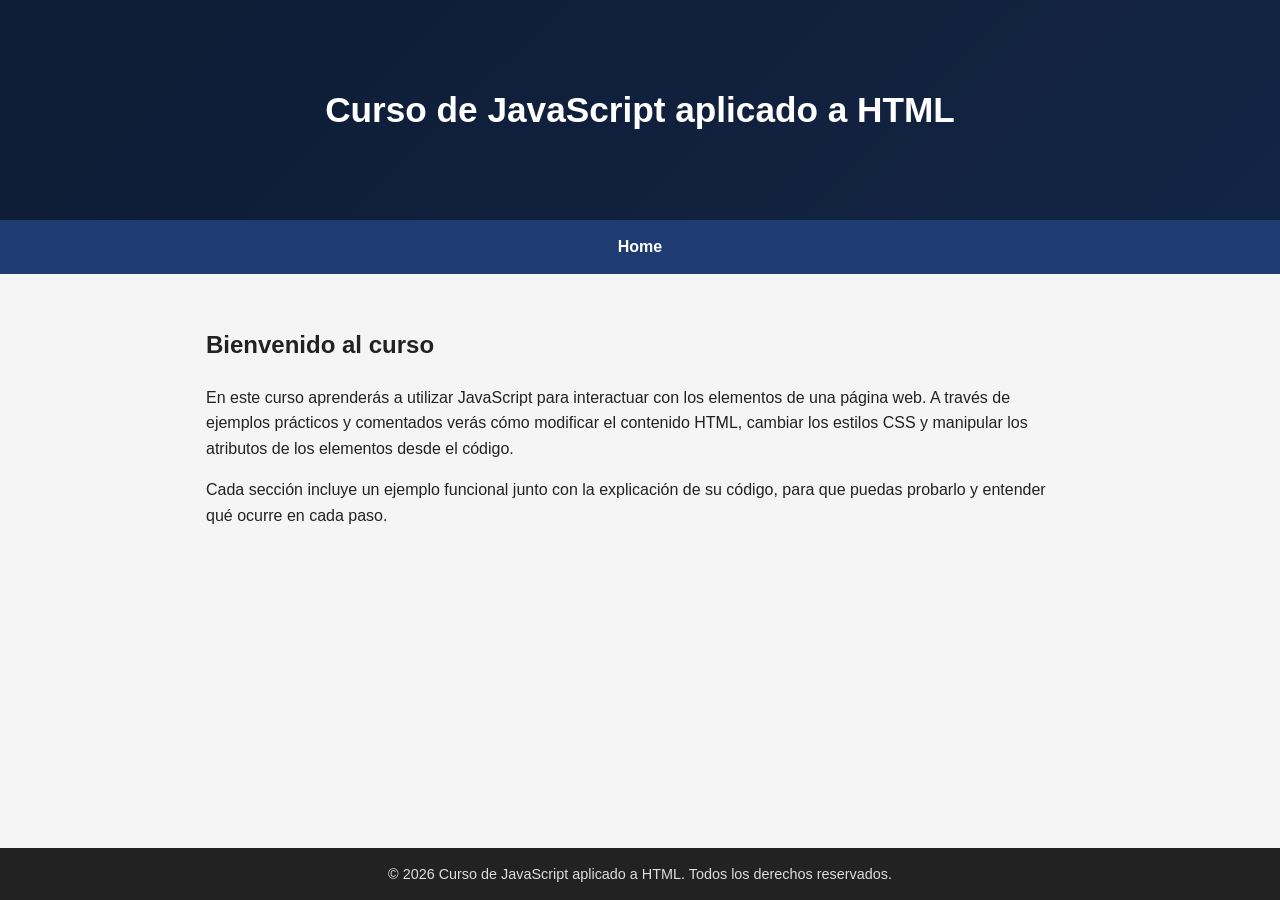
==== index.html @ 818fd53d "Estructura inicial con cabecera, nav y footer [Usuario1]" ====
<!doctype html>
<html lang="es">

<head>
  <meta charset="utf-8">
  <meta name="viewport" content="width=device-width, initial-scale=1">
  <title>Curso de JavaScript aplicado a HTML</title>
  <link rel="stylesheet" href="css/style.css">
  <link rel="stylesheet" href="css/curso.css">
  <meta name="description" content="Curso de JavaScript aplicado a la interacción con elementos HTML">

  <meta property="og:title" content="Curso de JavaScript aplicado a HTML">
  <meta property="og:type" content="website">
  <meta property="og:url" content="">
  <meta property="og:image" content="">
  <meta property="og:image:alt" content="">

  <link rel="icon" href="favicon.ico" sizes="any">
  <link rel="icon" href="icon.svg" type="image/svg+xml">
  <link rel="apple-touch-icon" href="icon.png">

  <link rel="manifest" href="site.webmanifest">
  <meta name="theme-color" content="#fafafa">
</head>

<body>

  <header class="cabecera">
    <h1>Curso de JavaScript aplicado a HTML</h1>
  </header>

  <nav class="menu">
    <ul>
      <li><a href="index.html">Home</a></li>
    </ul>
  </nav>

  <main class="contenido">
    <h2>Bienvenido al curso</h2>
    <p>
      En este curso aprenderás a utilizar JavaScript para interactuar con los
      elementos de una página web. A través de ejemplos prácticos y comentados
      verás cómo modificar el contenido HTML, cambiar los estilos CSS y
      manipular los atributos de los elementos desde el código.
    </p>
    <p>
      Cada sección incluye un ejemplo funcional junto con la explicación de su
      código, para que puedas probarlo y entender qué ocurre en cada paso.
    </p>
  </main>

  <footer class="pie">
    <p>&copy; 2026 Curso de JavaScript aplicado a HTML. Todos los derechos reservados.</p>
  </footer>

  <script src="js/app.js"></script>

</body>

</html>
---- css/style.css ----
/*! HTML5 Boilerplate v9.0.1 | MIT License | https://html5boilerplate.com/ */

/* main.css 3.0.0 | MIT License | https://github.com/h5bp/main.css#readme */
/*
 * What follows is the result of much research on cross-browser styling.
 * Credit left inline and big thanks to Nicolas Gallagher, Jonathan Neal,
 * Kroc Camen, and the H5BP dev community and team.
 */

/* ==========================================================================
   Base styles: opinionated defaults
   ========================================================================== */

html {
  color: #222;
  font-size: 1em;
  line-height: 1.4;
}

/*
 * Remove text-shadow in selection highlight:
 * https://twitter.com/miketaylr/status/12228805301
 *
 * Customize the background color to match your design.
 */

::-moz-selection {
  background: #b3d4fc;
  text-shadow: none;
}

::selection {
  background: #b3d4fc;
  text-shadow: none;
}

/*
 * A better looking default horizontal rule
 */

hr {
  display: block;
  height: 1px;
  border: 0;
  border-top: 1px solid #ccc;
  margin: 1em 0;
  padding: 0;
}

/*
 * Remove the gap between audio, canvas, iframes,
 * images, videos and the bottom of their containers:
 * https://github.com/h5bp/html5-boilerplate/issues/440
 */

audio,
canvas,
iframe,
img,
svg,
video {
  vertical-align: middle;
}

/*
 * Remove default fieldset styles.
 */

fieldset {
  border: 0;
  margin: 0;
  padding: 0;
}

/*
 * Allow only vertical resizing of textareas.
 */

textarea {
  resize: vertical;
}

/* ==========================================================================
   Author's custom styles
   ========================================================================== */

/* ==========================================================================
   Helper classes
   ========================================================================== */

/*
 * Hide visually and from screen readers
 */

.hidden,
[hidden] {
  display: none !important;
}

/*
 * Hide only visually, but have it available for screen readers:
 * https://snook.ca/archives/html_and_css/hiding-content-for-accessibility
 *
 * 1. For long content, line feeds are not interpreted as spaces and small width
 *    causes content to wrap 1 word per line:
 *    https://medium.com/@jessebeach/beware-smushed-off-screen-accessible-text-5952a4c2cbfe
 */

.visually-hidden {
  border: 0;
  clip: rect(0, 0, 0, 0);
  height: 1px;
  margin: -1px;
  overflow: hidden;
  padding: 0;
  position: absolute;
  white-space: nowrap;
  width: 1px;
  /* 1 */
}

/*
 * Extends the .visually-hidden class to allow the element
 * to be focusable when navigated to via the keyboard:
 * https://www.drupal.org/node/897638
 */

.visually-hidden.focusable:active,
.visually-hidden.focusable:focus {
  clip: auto;
  height: auto;
  margin: 0;
  overflow: visible;
  position: static;
  white-space: inherit;
  width: auto;
}

/*
 * Hide visually and from screen readers, but maintain layout
 */

.invisible {
  visibility: hidden;
}

/*
 * Clearfix: contain floats
 *
 * The use of `table` rather than `block` is only necessary if using
 * `::before` to contain the top-margins of child elements.
 */

.clearfix::before,
.clearfix::after {
  content: "";
  display: table;
}

.clearfix::after {
  clear: both;
}

/* ==========================================================================
   EXAMPLE Media Queries for Responsive Design.
   These examples override the primary ('mobile first') styles.
   Modify as content requires.
   ========================================================================== */

@media only screen and (min-width: 35em) {
  /* Style adjustments for viewports that meet the condition */
}

@media print,
  (min-resolution: 1.25dppx),
  (min-resolution: 120dpi) {
  /* Style adjustments for high resolution devices */
}

/* ==========================================================================
   Print styles.
   Inlined to avoid the additional HTTP request:
   https://www.phpied.com/delay-loading-your-print-css/
   ========================================================================== */

@media print {
  *,
  *::before,
  *::after {
    background: #fff !important;
    color: #000 !important;
    /* Black prints faster */
    box-shadow: none !important;
    text-shadow: none !important;
  }

  a,
  a:visited {
    text-decoration: underline;
  }

  a[href]::after {
    content: " (" attr(href) ")";
  }

  abbr[title]::after {
    content: " (" attr(title) ")";
  }

  /*
   * Don't show links that are fragment identifiers,
   * or use the `javascript:` pseudo protocol
   */
  a[href^="#"]::after,
  a[href^="javascript:"]::after {
    content: "";
  }

  pre {
    white-space: pre-wrap !important;
  }

  pre,
  blockquote {
    border: 1px solid #999;
    page-break-inside: avoid;
  }

  tr,
  img {
    page-break-inside: avoid;
  }

  p,
  h2,
  h3 {
    orphans: 3;
    widows: 3;
  }

  h2,
  h3 {
    page-break-after: avoid;
  }
}
---- css/curso.css ----
* {
  box-sizing: border-box;
}

body {
  margin: 0;
  font-family: Arial, Helvetica, sans-serif;
  color: #222;
  background-color: #f5f5f5;
  display: flex;
  flex-direction: column;
  min-height: 100vh;
}

.cabecera {
  height: 220px;
  display: flex;
  align-items: center;
  justify-content: center;
  text-align: center;
  color: #fff;
  background:
    linear-gradient(rgba(0, 0, 0, 0.55), rgba(0, 0, 0, 0.55)),
    url("https://images.unsplash.com/photo-1461749280684-dccba630e2f6?auto=format&fit=crop&w=1400&q=60")
      center / cover no-repeat,
    linear-gradient(135deg, #1e3c72, #2a5298);
}

.cabecera h1 {
  margin: 0;
  padding: 0 1rem;
  font-size: 2.2rem;
}

.menu {
  background-color: #1e3c72;
}

.menu ul {
  list-style: none;
  margin: 0;
  padding: 0;
  display: flex;
  flex-wrap: wrap;
}

.menu li {
  flex: 1 1 0;
  text-align: center;
}

.menu a {
  display: block;
  padding: 1rem;
  color: #fff;
  text-decoration: none;
  font-weight: bold;
}

.menu a:hover {
  background-color: #2a5298;
}

.contenido {
  flex: 1;
  width: 100%;
  max-width: 900px;
  margin: 0 auto;
  padding: 2rem 1rem;
  line-height: 1.6;
}

.pie {
  background-color: #222;
  color: #ddd;
  text-align: center;
  padding: 1rem;
}

.pie p {
  margin: 0;
  font-size: 0.9rem;
}
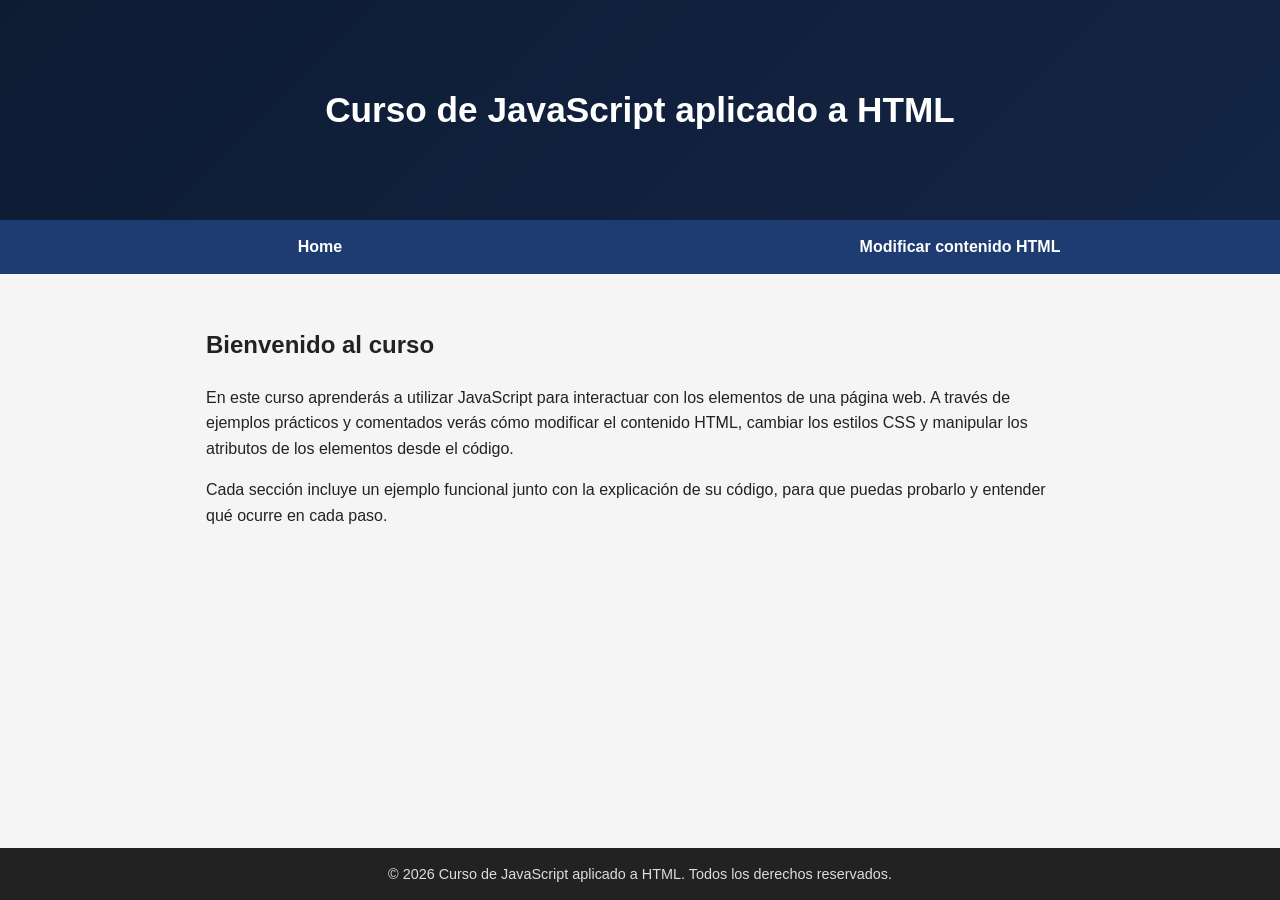
==== commit c14609fb: "Añadida sección Modificar contenido HTML [Usuario2]" ====
--- a/index.html
+++ b/index.html
@@ -32,6 +32,7 @@
   <nav class="menu">
     <ul>
       <li><a href="index.html">Home</a></li>
+      <li><a href="contenido-html.html">Modificar contenido HTML</a></li>
     </ul>
   </nav>
 
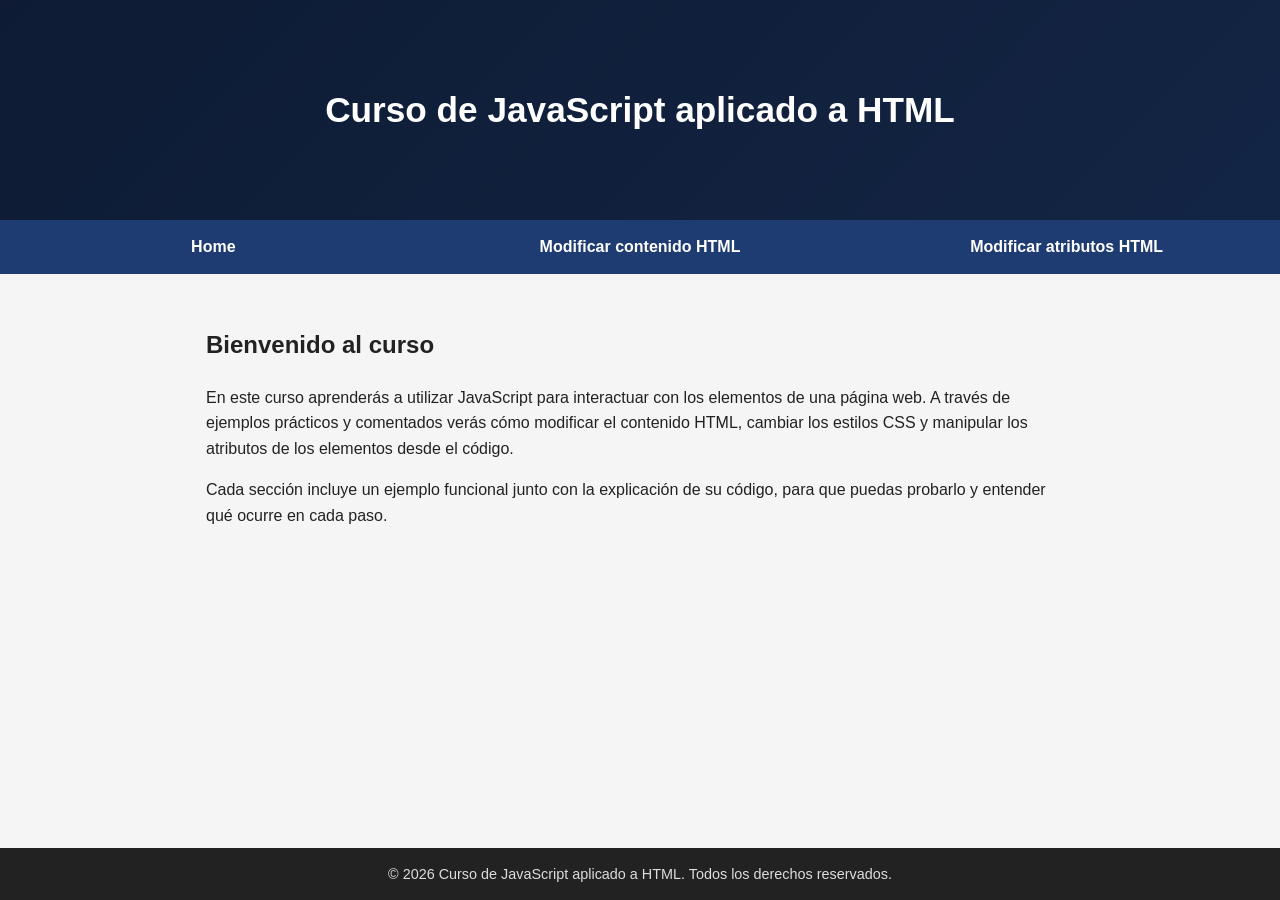
==== commit 946dae9b: "Añadida sección Modificar atributos HTML [Usuario2]" ====
--- a/index.html
+++ b/index.html
@@ -33,6 +33,7 @@
     <ul>
       <li><a href="index.html">Home</a></li>
       <li><a href="contenido-html.html">Modificar contenido HTML</a></li>
+      <li><a href="atributos-html.html">Modificar atributos HTML</a></li>
     </ul>
   </nav>
 
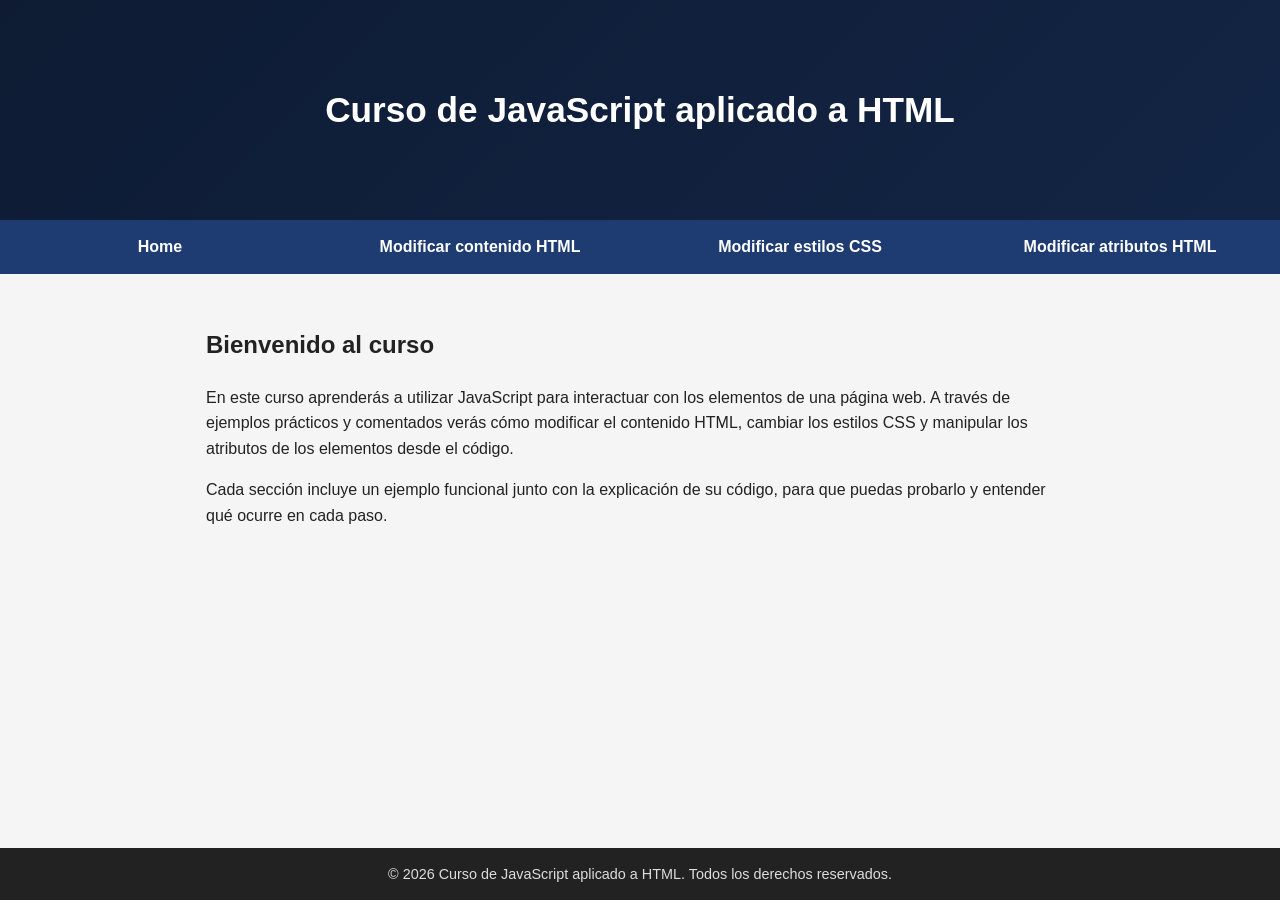
==== commit 6e359a20: "Áñadida sección Modificar estilos CSS [Usuario3]" ====
--- a/index.html
+++ b/index.html
@@ -33,6 +33,7 @@
     <ul>
       <li><a href="index.html">Home</a></li>
       <li><a href="contenido-html.html">Modificar contenido HTML</a></li>
+      <li><a href="estilos-css.html">Modificar estilos CSS</a></li>
       <li><a href="atributos-html.html">Modificar atributos HTML</a></li>
     </ul>
   </nav>
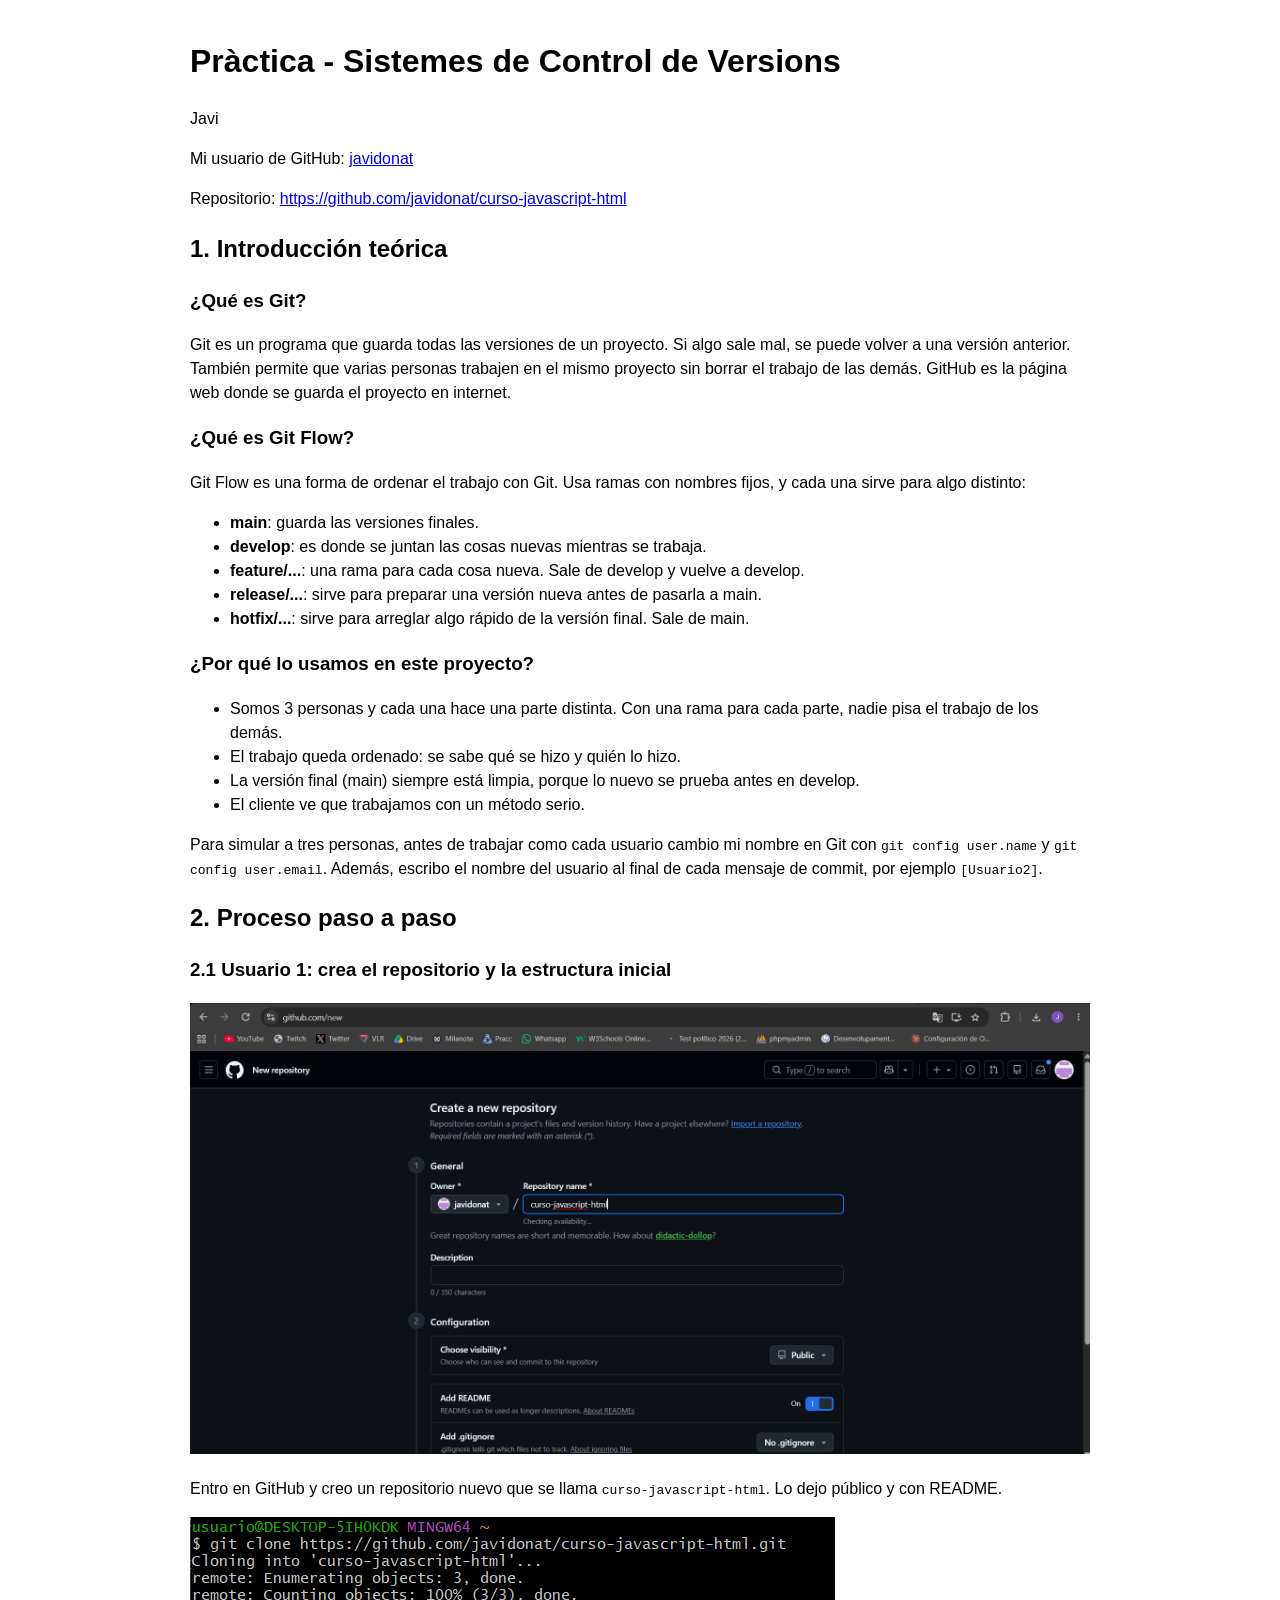
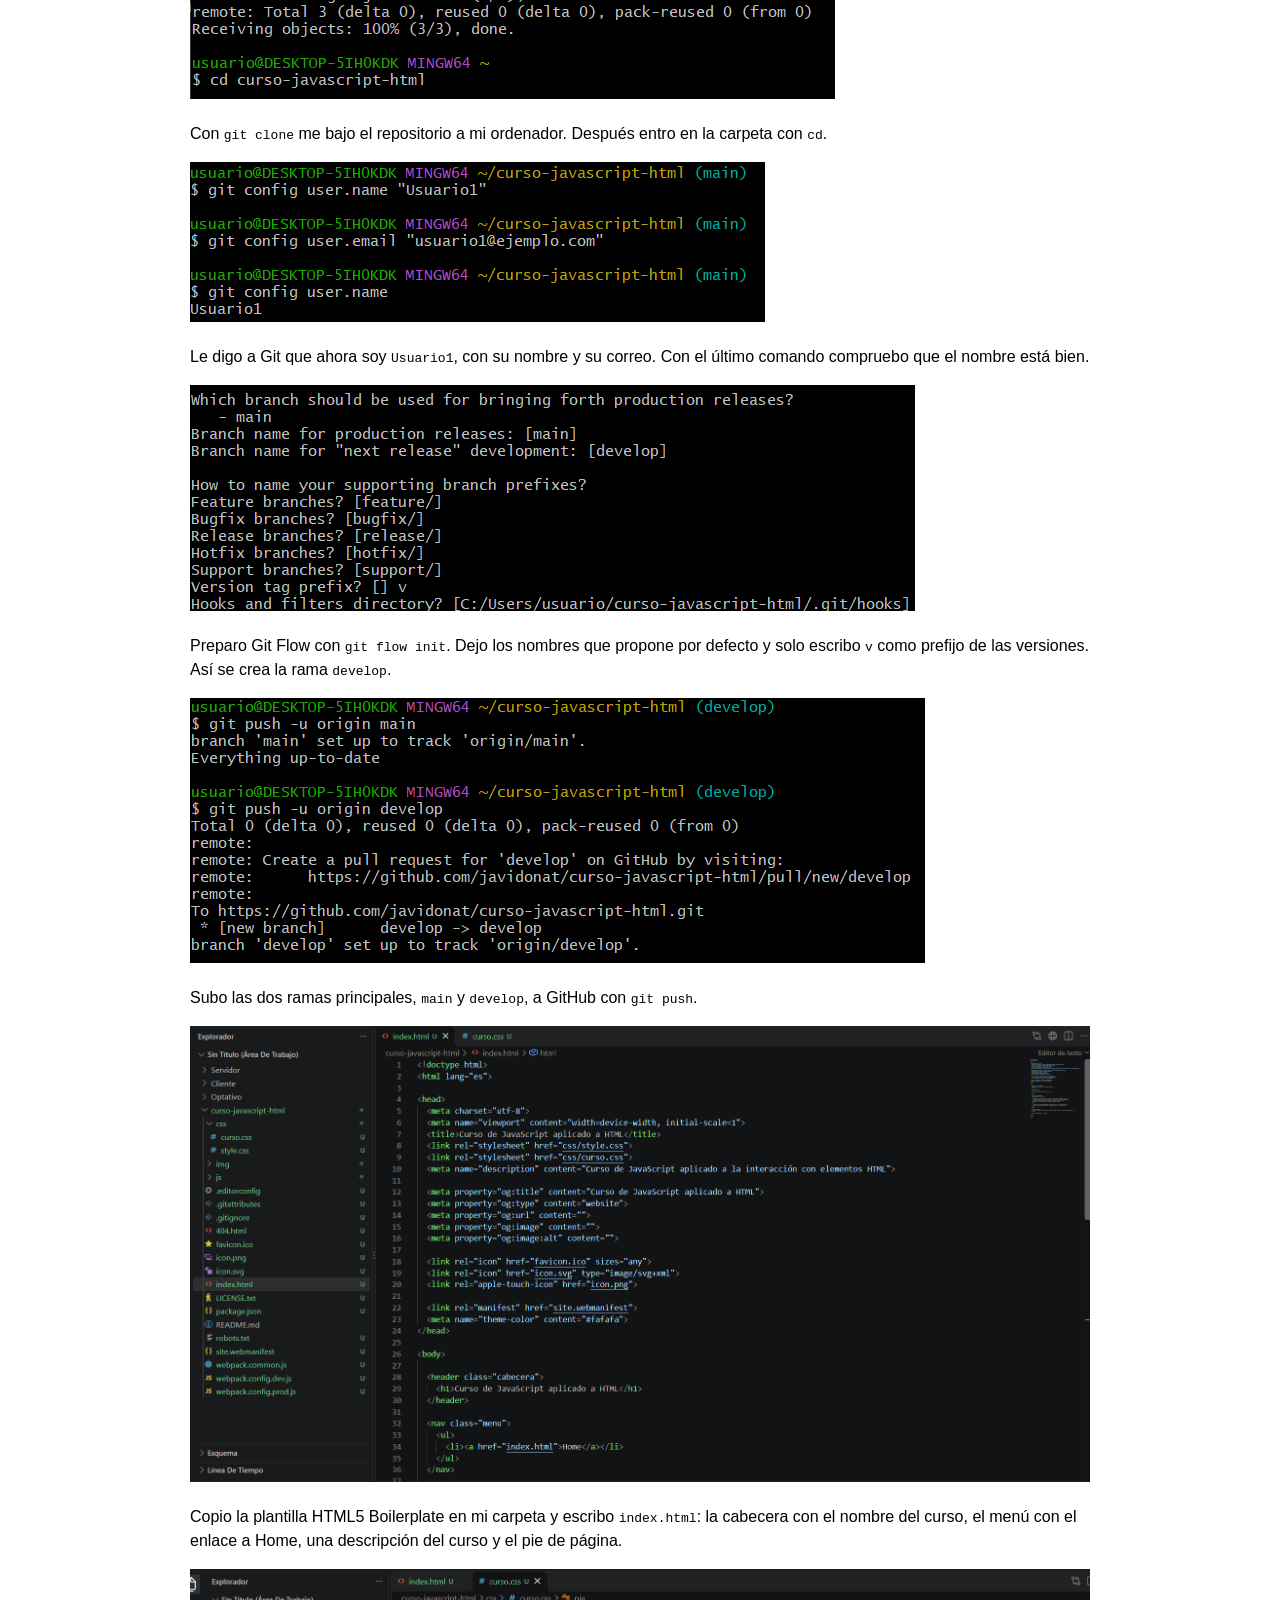
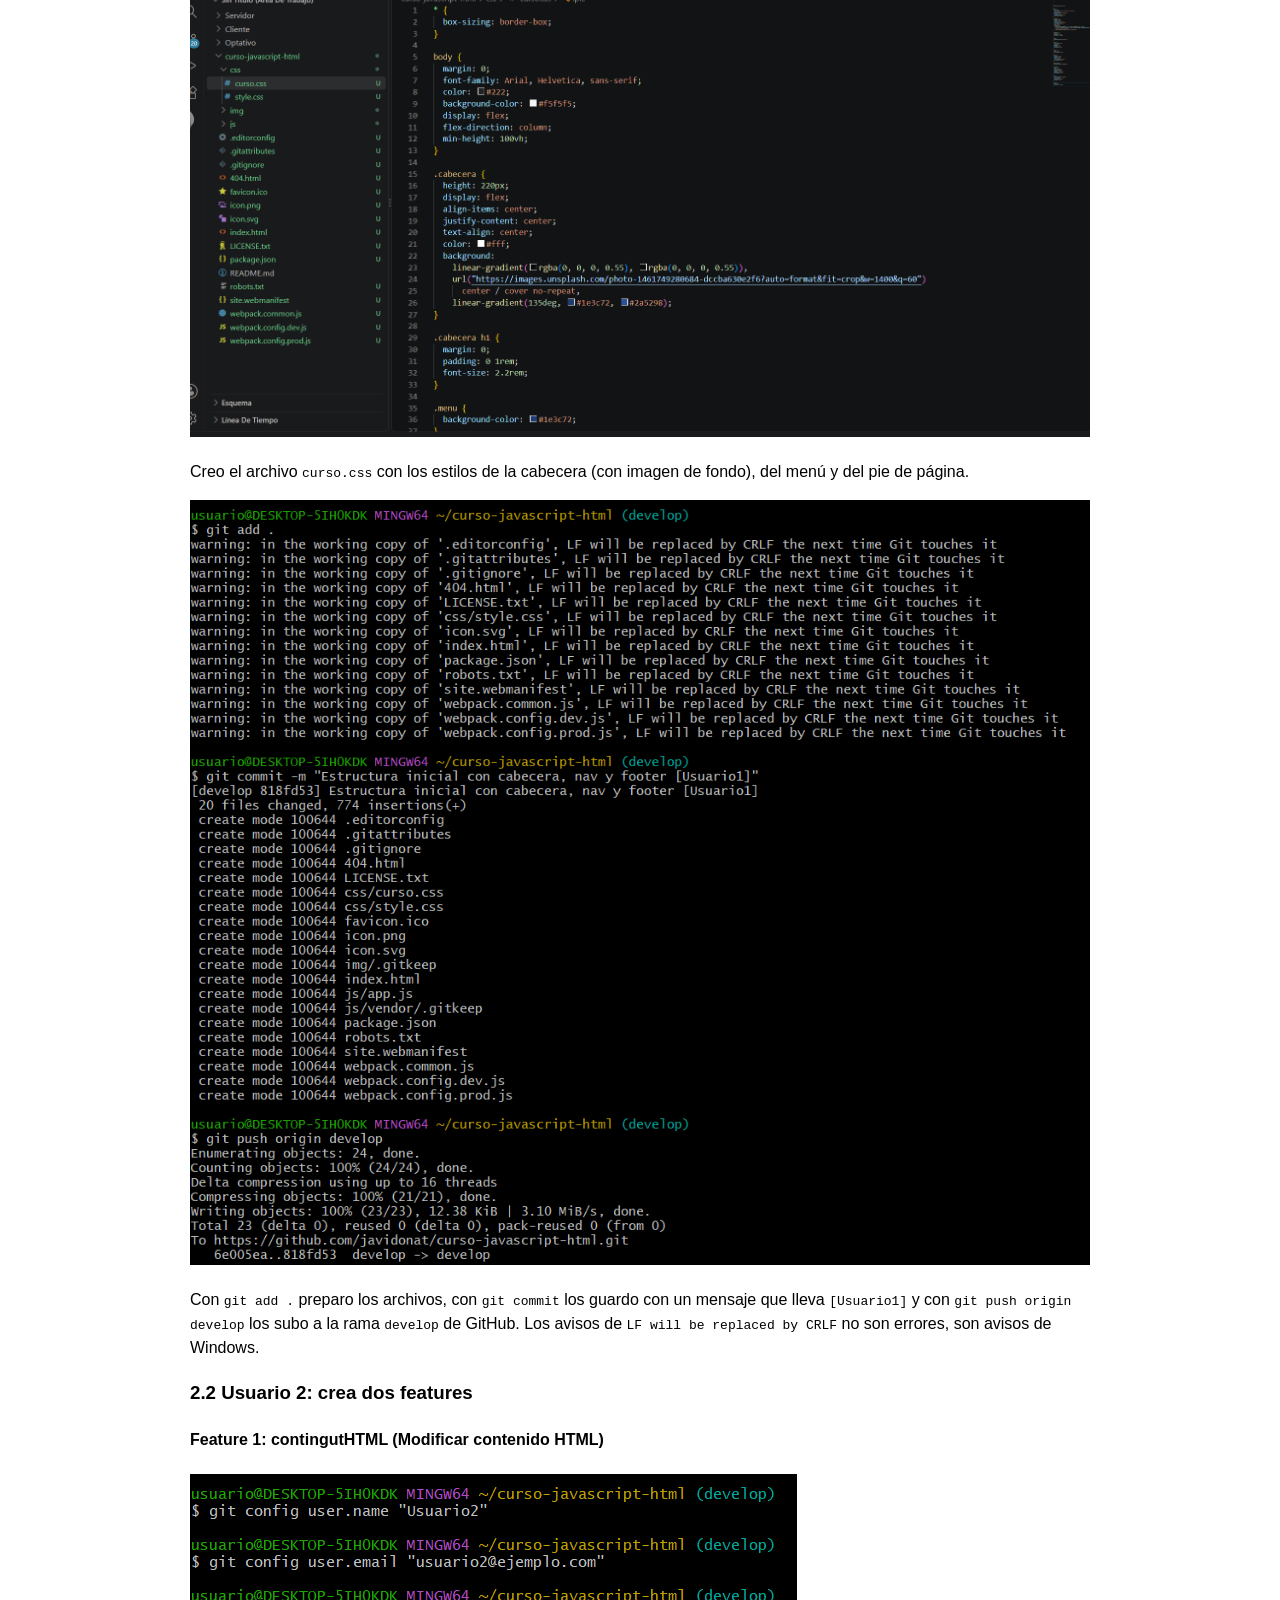
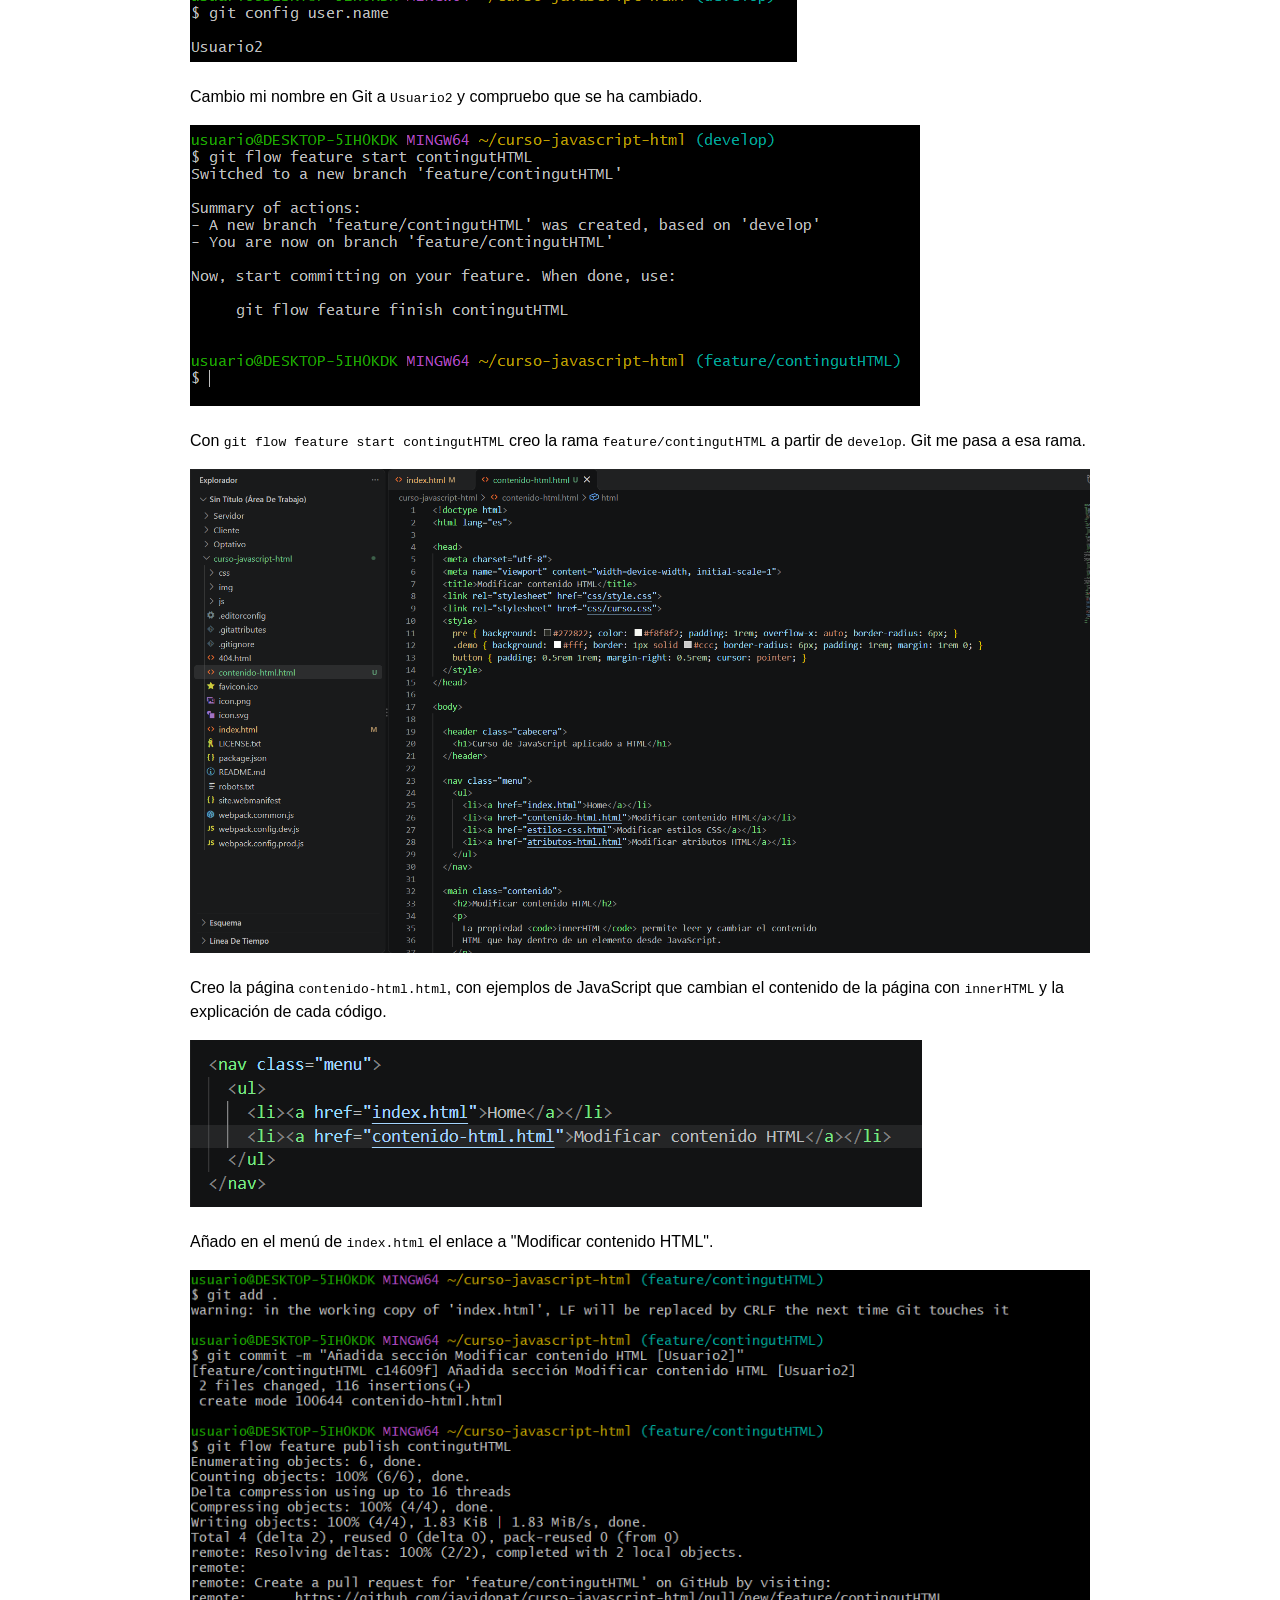
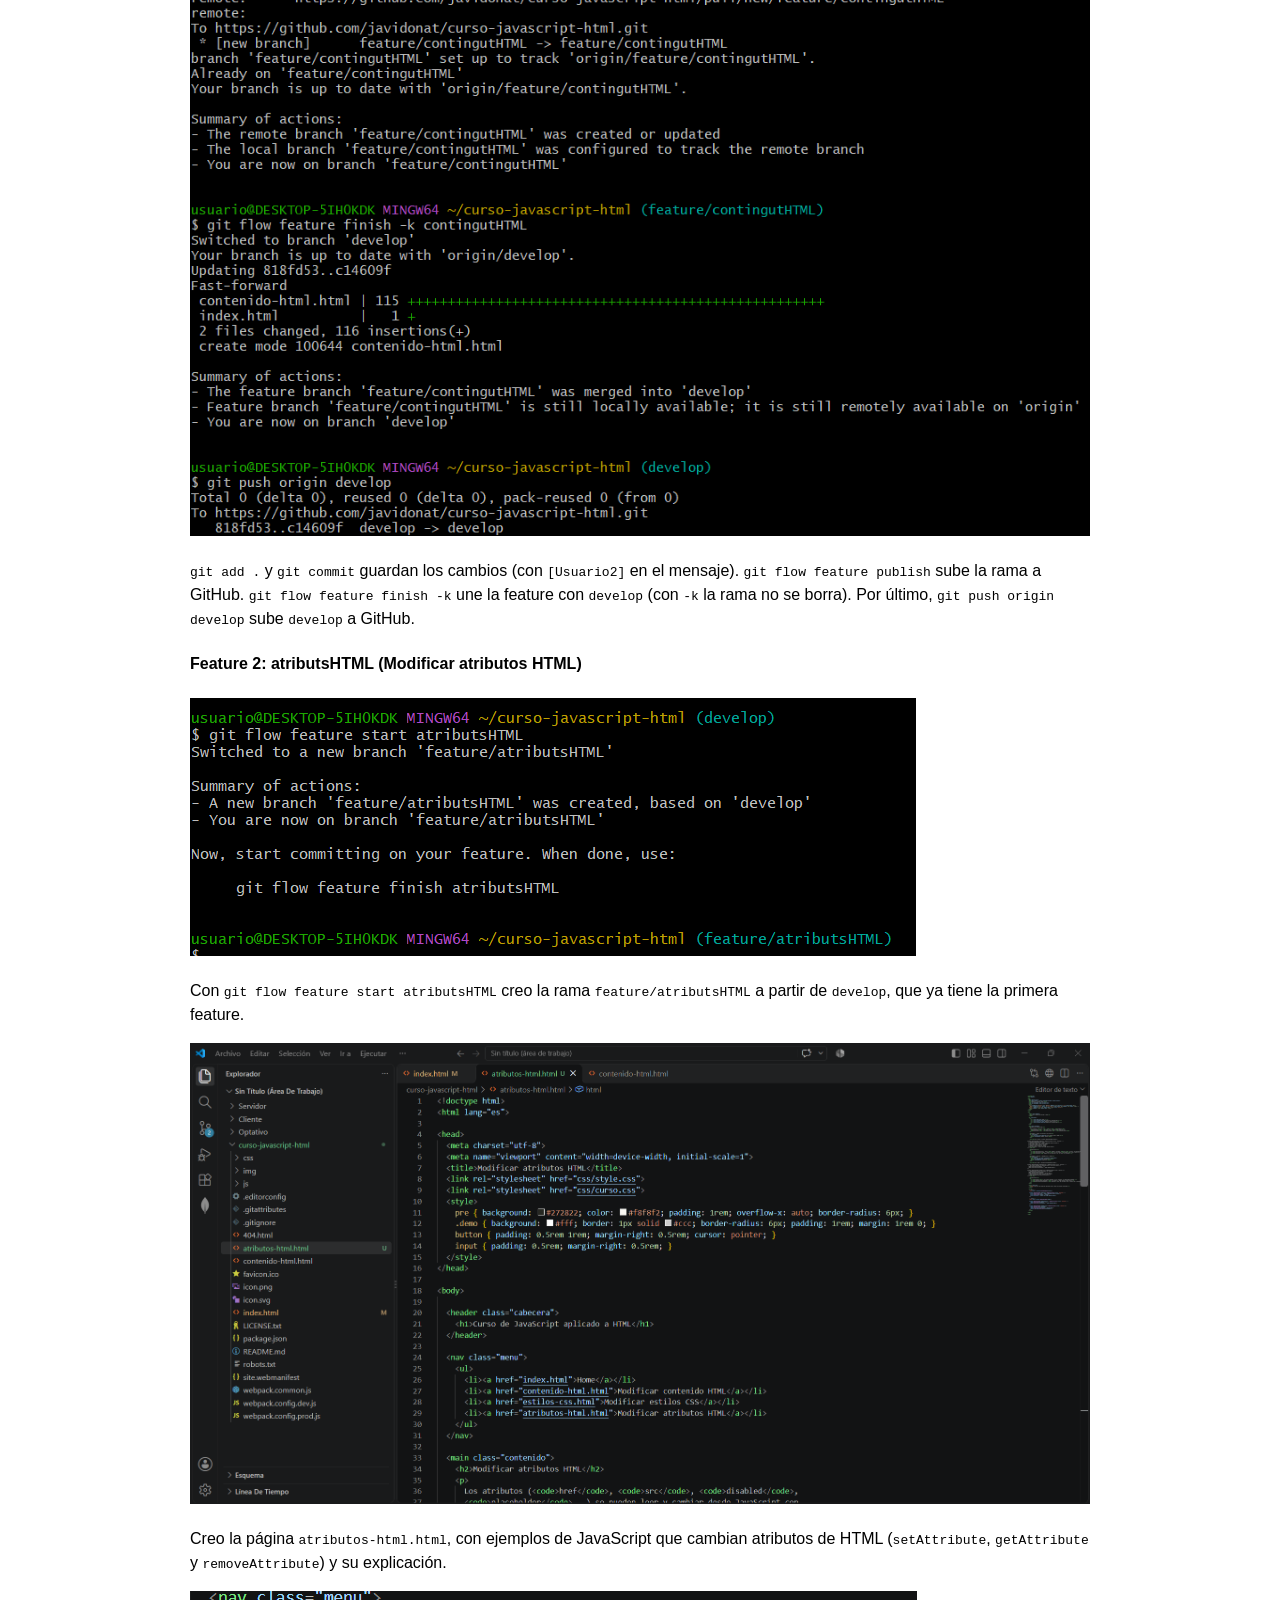
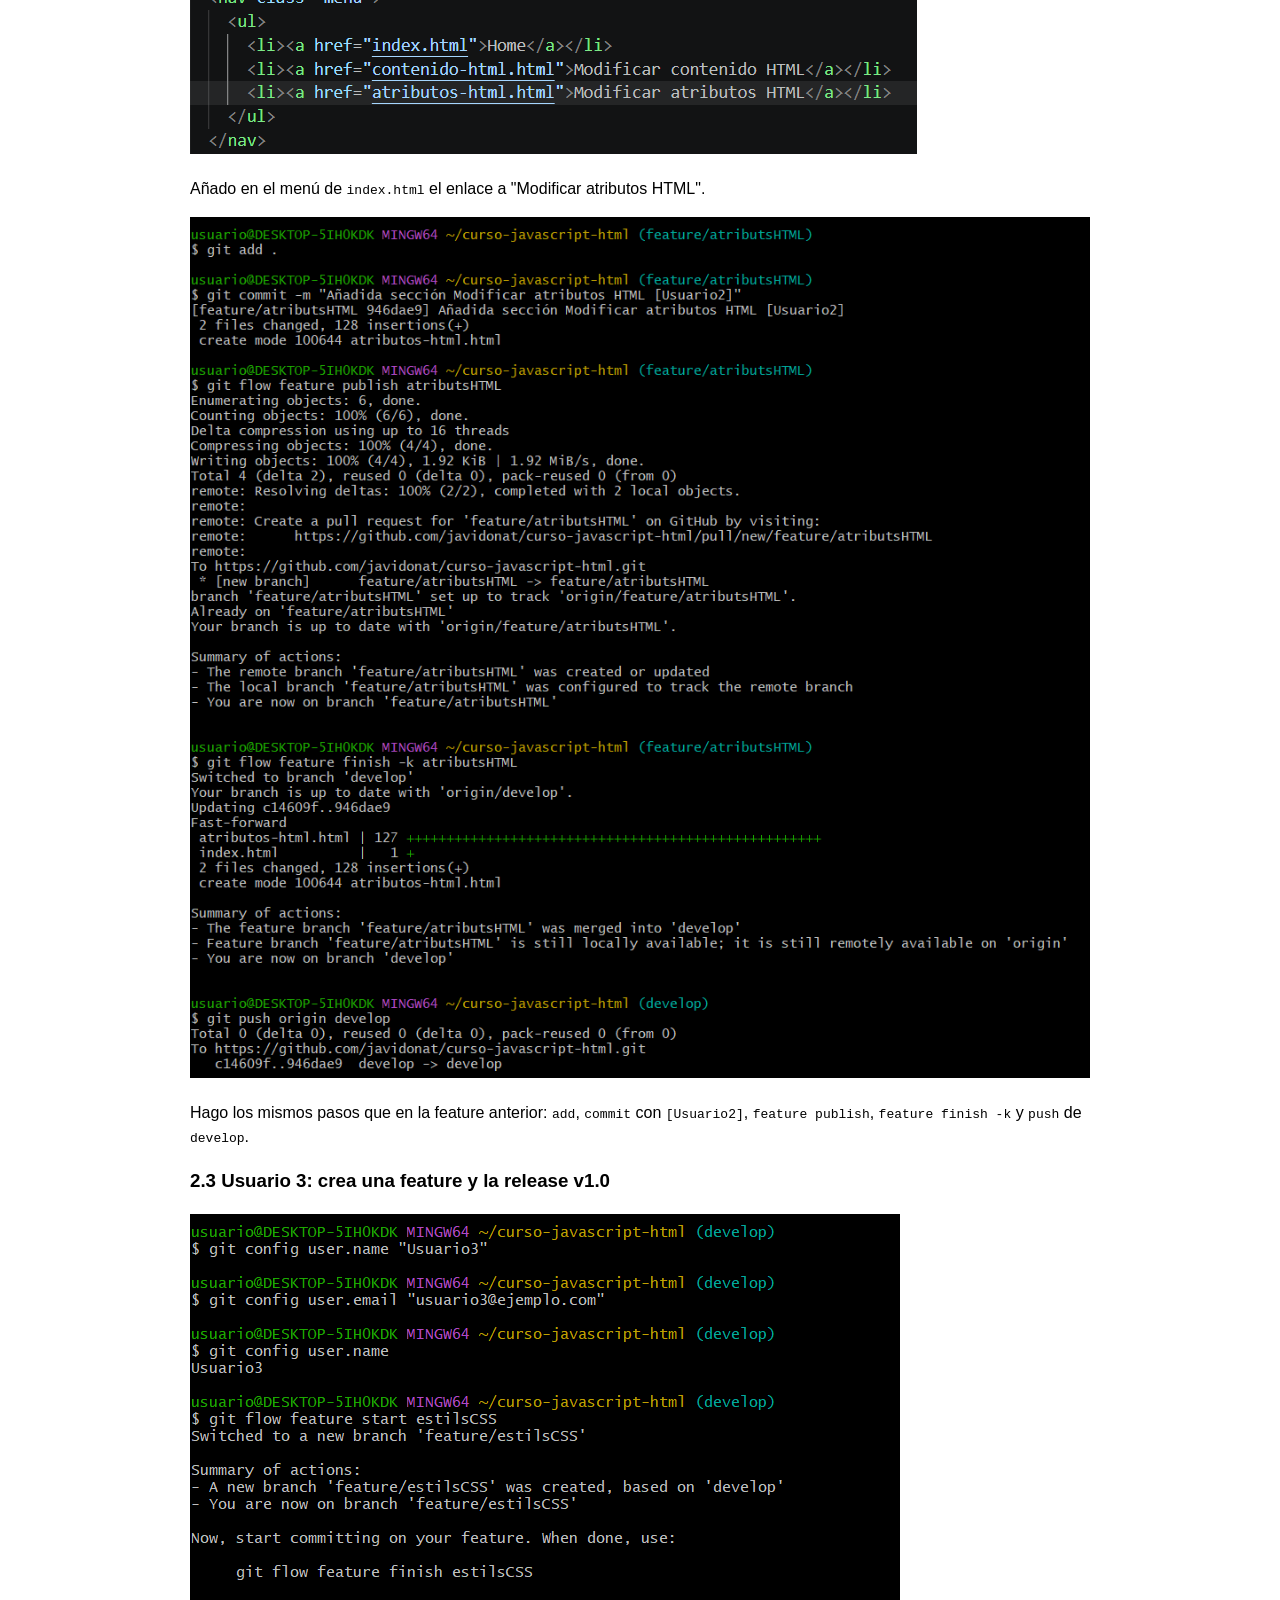
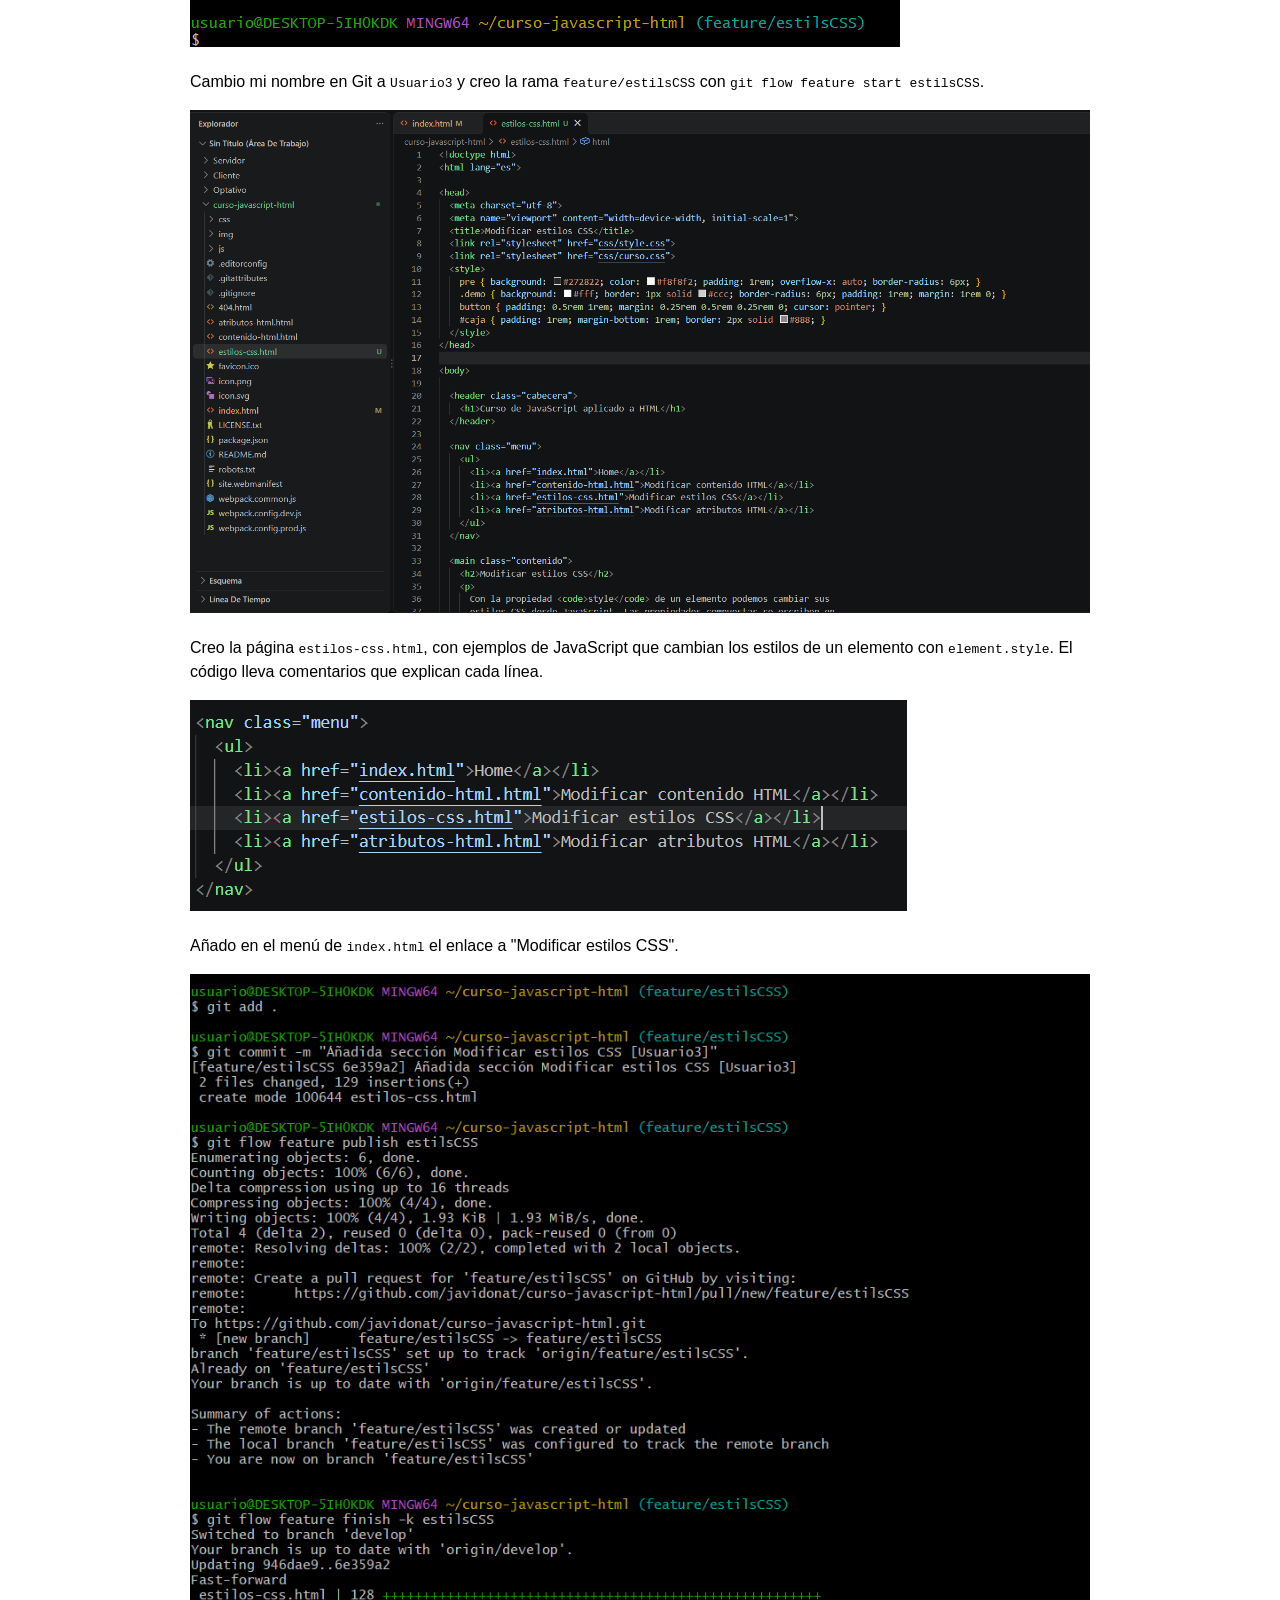
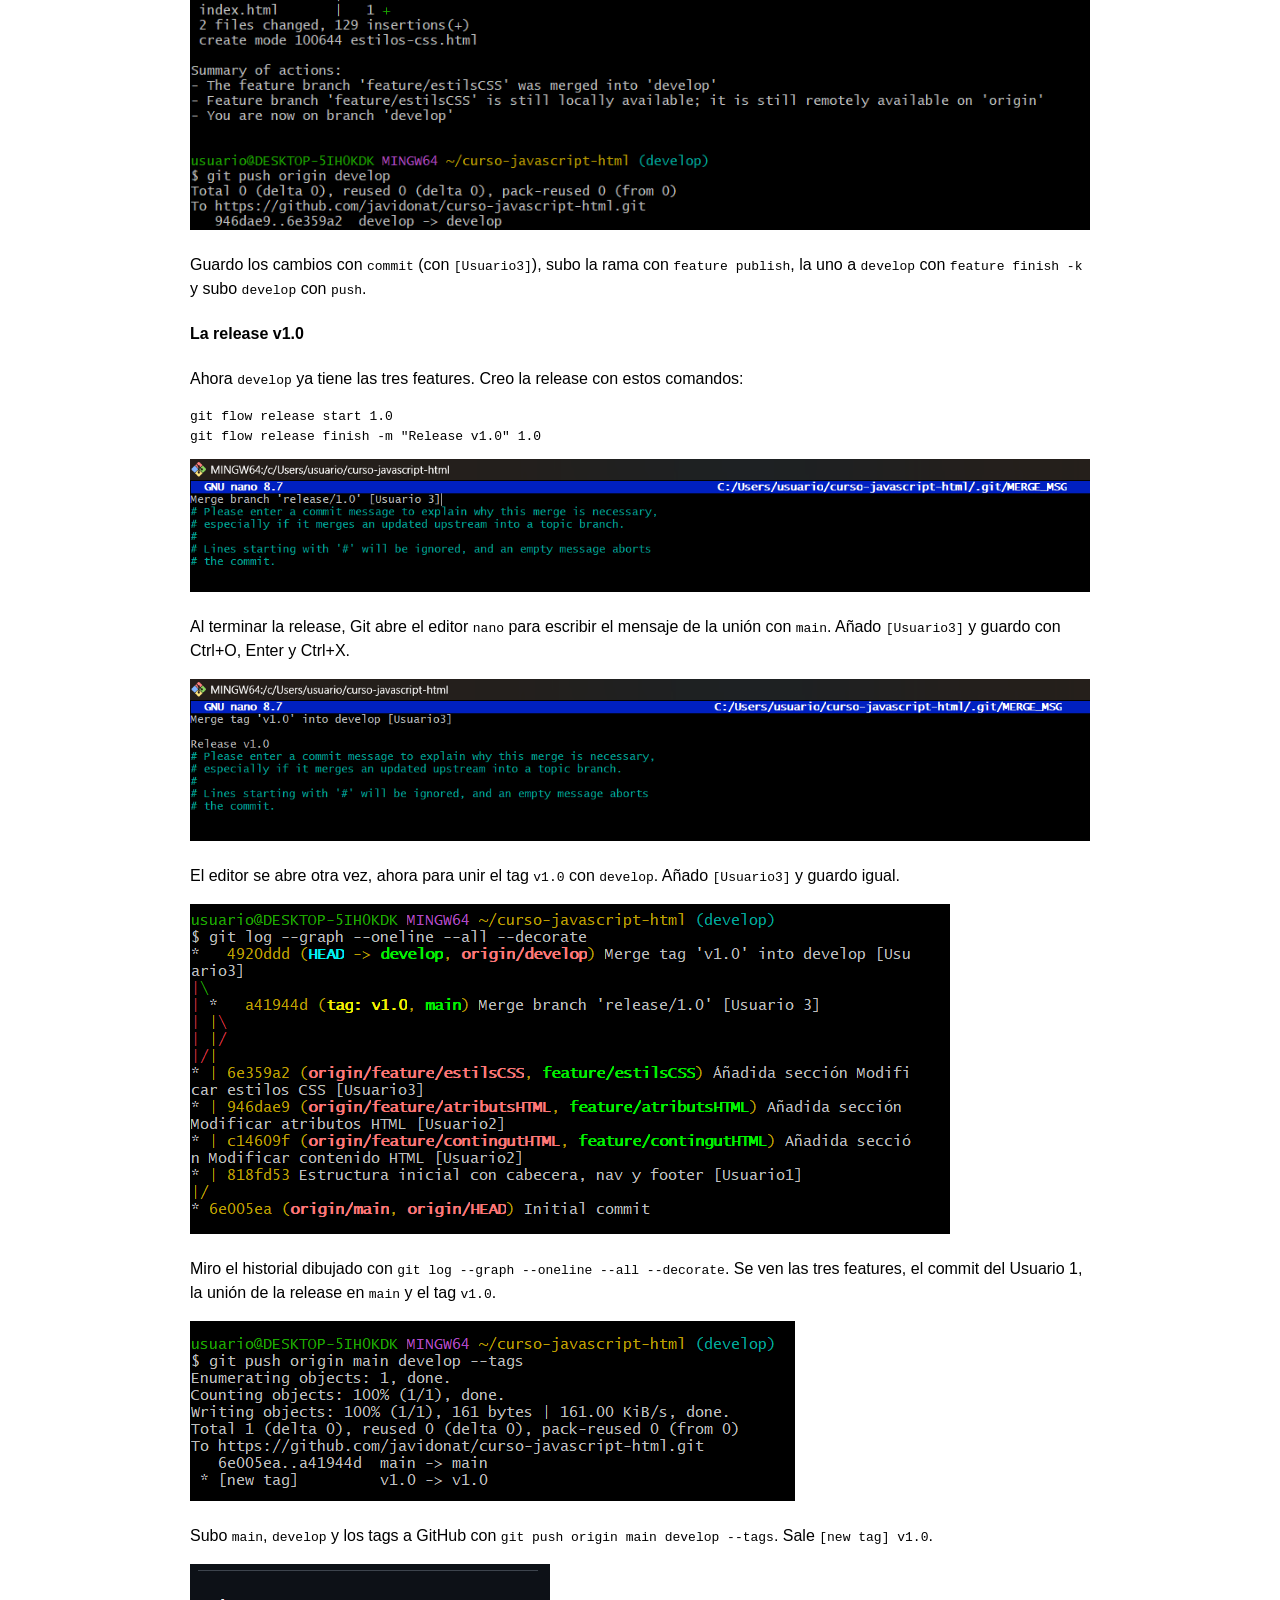
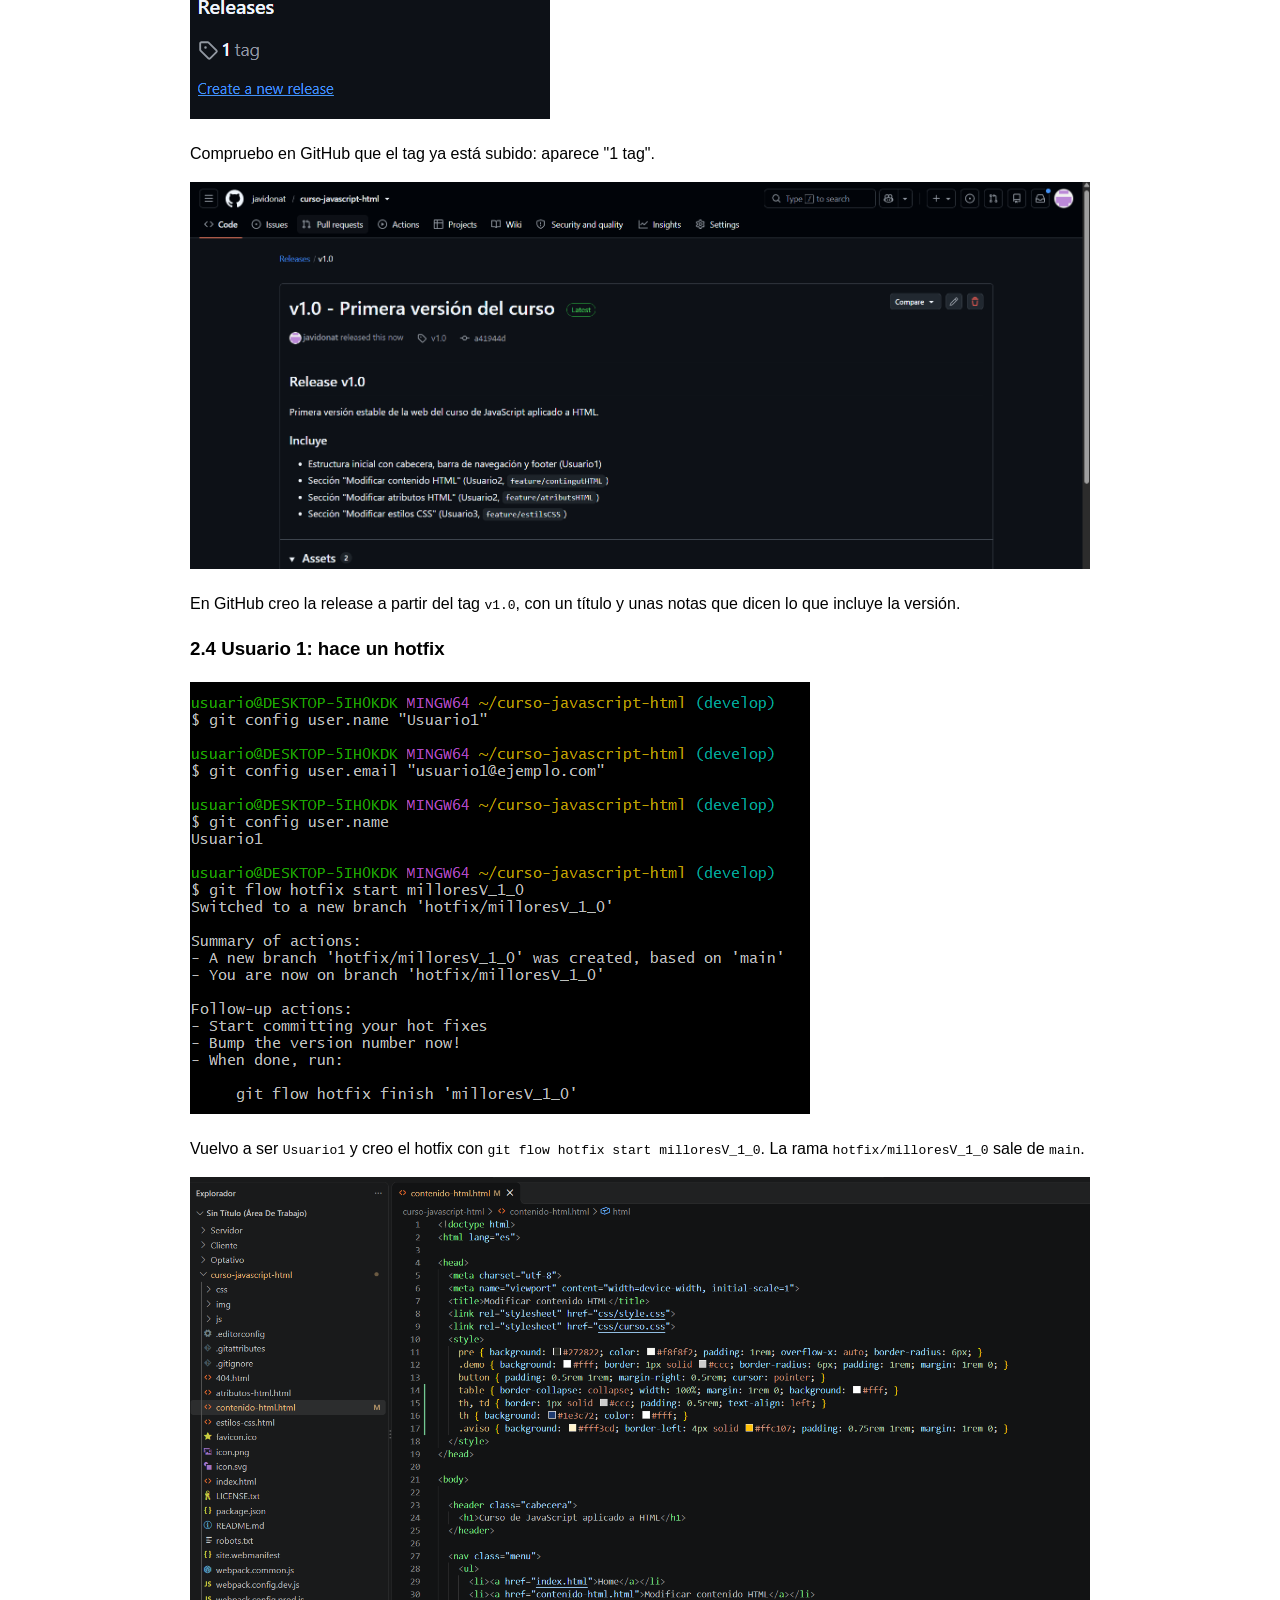
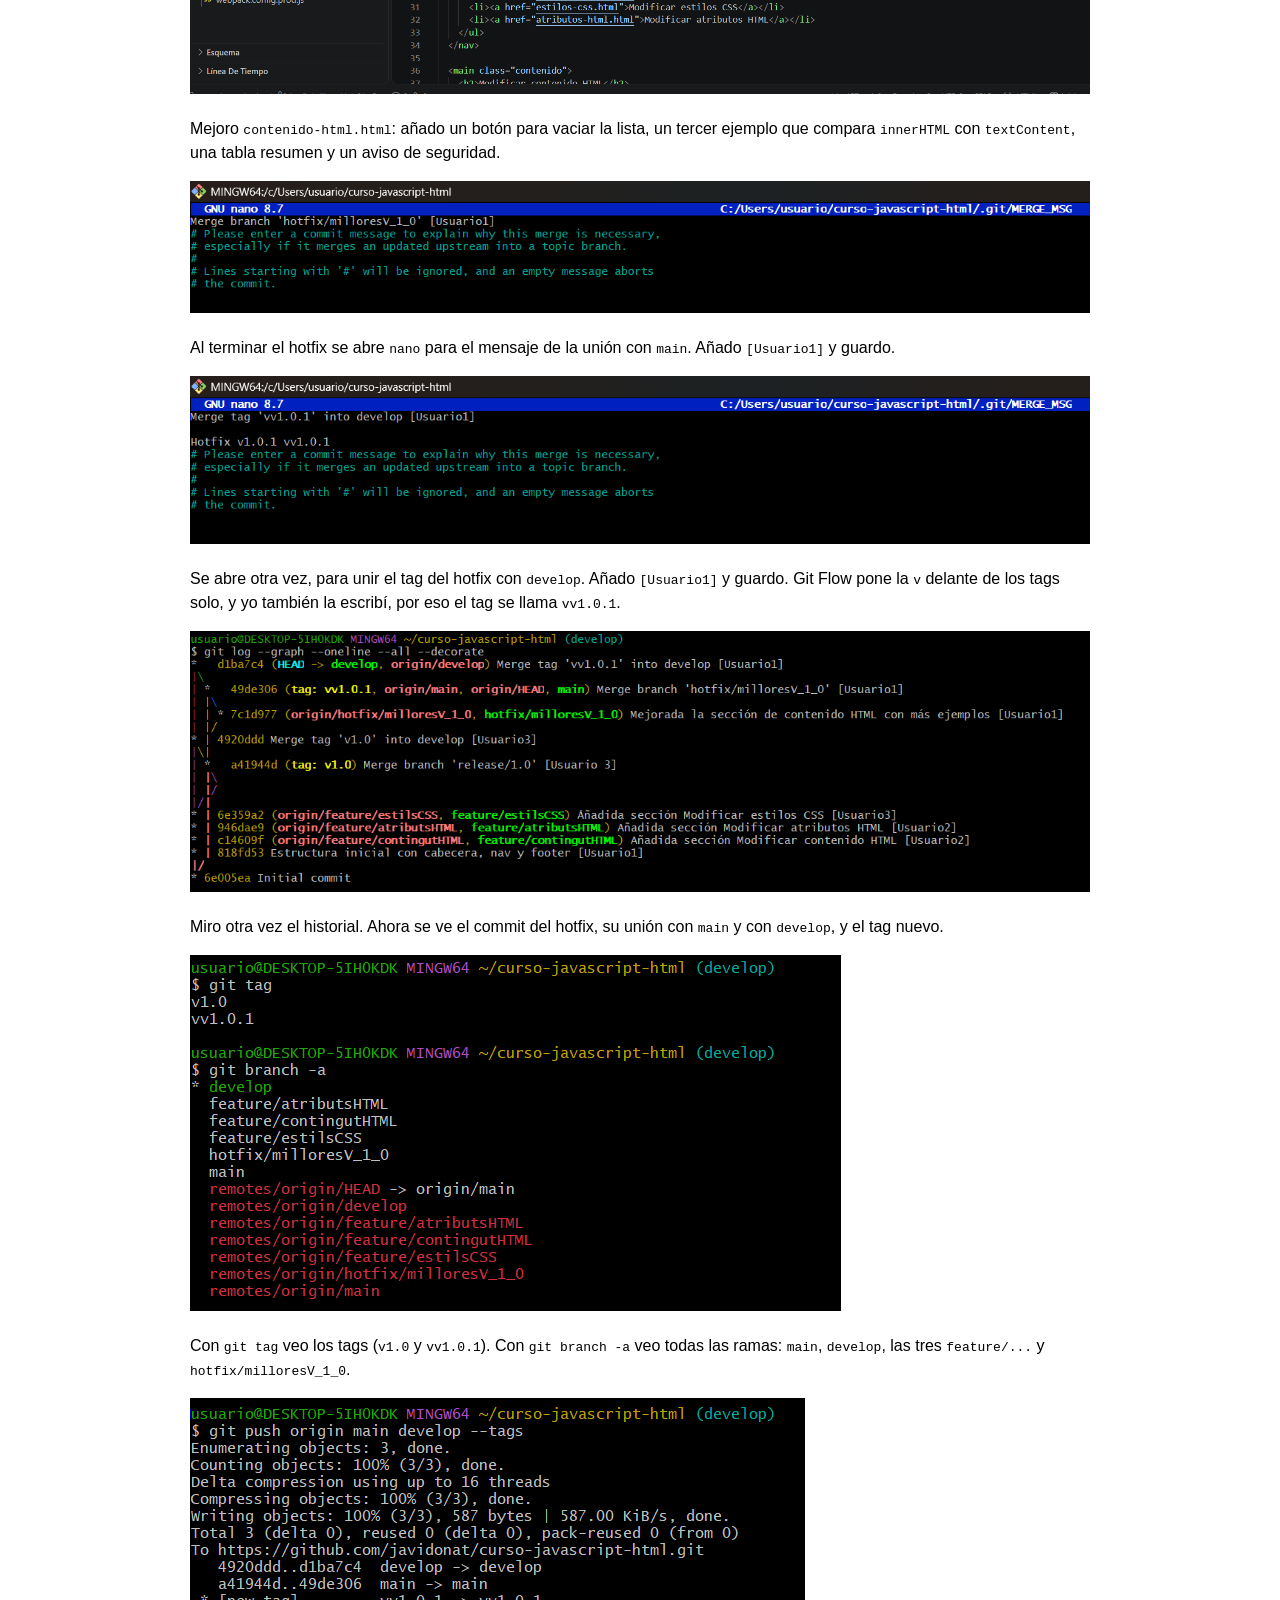
==== commit fb684185: "Documentación del proceso con git flow [Usuario1]" ====
--- a/index.html
+++ b/index.html
@@ -1,63 +1,216 @@
 <!doctype html>
 <html lang="es">
-
 <head>
   <meta charset="utf-8">
-  <meta name="viewport" content="width=device-width, initial-scale=1">
-  <title>Curso de JavaScript aplicado a HTML</title>
-  <link rel="stylesheet" href="css/style.css">
-  <link rel="stylesheet" href="css/curso.css">
-  <meta name="description" content="Curso de JavaScript aplicado a la interacción con elementos HTML">
-
-  <meta property="og:title" content="Curso de JavaScript aplicado a HTML">
-  <meta property="og:type" content="website">
-  <meta property="og:url" content="">
-  <meta property="og:image" content="">
-  <meta property="og:image:alt" content="">
-
-  <link rel="icon" href="favicon.ico" sizes="any">
-  <link rel="icon" href="icon.svg" type="image/svg+xml">
-  <link rel="apple-touch-icon" href="icon.png">
-
-  <link rel="manifest" href="site.webmanifest">
-  <meta name="theme-color" content="#fafafa">
+  <title>Pràctica - Sistemes de Control de Versions</title>
+  <style>
+    body { max-width: 900px; margin: 0 auto; padding: 1rem; font-family: Arial, sans-serif; line-height: 1.5; }
+    img { max-width: 100%; height: auto; }
+  </style>
 </head>
-
 <body>
 
-  <header class="cabecera">
-    <h1>Curso de JavaScript aplicado a HTML</h1>
-  </header>
-
-  <nav class="menu">
-    <ul>
-      <li><a href="index.html">Home</a></li>
-      <li><a href="contenido-html.html">Modificar contenido HTML</a></li>
-      <li><a href="estilos-css.html">Modificar estilos CSS</a></li>
-      <li><a href="atributos-html.html">Modificar atributos HTML</a></li>
-    </ul>
-  </nav>
-
-  <main class="contenido">
-    <h2>Bienvenido al curso</h2>
-    <p>
-      En este curso aprenderás a utilizar JavaScript para interactuar con los
-      elementos de una página web. A través de ejemplos prácticos y comentados
-      verás cómo modificar el contenido HTML, cambiar los estilos CSS y
-      manipular los atributos de los elementos desde el código.
-    </p>
-    <p>
-      Cada sección incluye un ejemplo funcional junto con la explicación de su
-      código, para que puedas probarlo y entender qué ocurre en cada paso.
-    </p>
-  </main>
-
-  <footer class="pie">
-    <p>&copy; 2026 Curso de JavaScript aplicado a HTML. Todos los derechos reservados.</p>
-  </footer>
-
-  <script src="js/app.js"></script>
+  <h1>Pràctica - Sistemes de Control de Versions</h1>
+  <p>Javi</p>
+  <p>Mi usuario de GitHub: <a href="https://github.com/javidonat">javidonat</a></p>
+  <p>Repositorio: <a href="https://github.com/javidonat/curso-javascript-html">https://github.com/javidonat/curso-javascript-html</a></p>
+
+  <h2>1. Introducción teórica</h2>
+
+  <h3>¿Qué es Git?</h3>
+  <p>
+    Git es un programa que guarda todas las versiones de un proyecto.
+    Si algo sale mal, se puede volver a una versión anterior.
+    También permite que varias personas trabajen en el mismo proyecto sin borrar el trabajo de las demás.
+    GitHub es la página web donde se guarda el proyecto en internet.
+  </p>
+
+  <h3>¿Qué es Git Flow?</h3>
+  <p>
+    Git Flow es una forma de ordenar el trabajo con Git. Usa ramas con nombres fijos, y cada una sirve para algo distinto:
+  </p>
+  <ul>
+    <li><b>main</b>: guarda las versiones finales.</li>
+    <li><b>develop</b>: es donde se juntan las cosas nuevas mientras se trabaja.</li>
+    <li><b>feature/...</b>: una rama para cada cosa nueva. Sale de develop y vuelve a develop.</li>
+    <li><b>release/...</b>: sirve para preparar una versión nueva antes de pasarla a main.</li>
+    <li><b>hotfix/...</b>: sirve para arreglar algo rápido de la versión final. Sale de main.</li>
+  </ul>
+
+  <h3>¿Por qué lo usamos en este proyecto?</h3>
+  <ul>
+    <li>Somos 3 personas y cada una hace una parte distinta. Con una rama para cada parte, nadie pisa el trabajo de los demás.</li>
+    <li>El trabajo queda ordenado: se sabe qué se hizo y quién lo hizo.</li>
+    <li>La versión final (main) siempre está limpia, porque lo nuevo se prueba antes en develop.</li>
+    <li>El cliente ve que trabajamos con un método serio.</li>
+  </ul>
+
+  <p>
+    Para simular a tres personas, antes de trabajar como cada usuario cambio mi nombre en Git
+    con <code>git config user.name</code> y <code>git config user.email</code>.
+    Además, escribo el nombre del usuario al final de cada mensaje de commit, por ejemplo <code>[Usuario2]</code>.
+  </p>
+
+  <h2>2. Proceso paso a paso</h2>
+
+  <h3>2.1 Usuario 1: crea el repositorio y la estructura inicial</h3>
+
+  <img src="img/01-crear-repositorio.png" alt="Crear repositorio en GitHub">
+  <p>Entro en GitHub y creo un repositorio nuevo que se llama <code>curso-javascript-html</code>. Lo dejo público y con README.</p>
+
+  <img src="img/02-clonar.png" alt="git clone">
+  <p>Con <code>git clone</code> me bajo el repositorio a mi ordenador. Después entro en la carpeta con <code>cd</code>.</p>
+
+  <img src="img/03-config-usuario1.png" alt="Configurar Usuario1">
+  <p>Le digo a Git que ahora soy <code>Usuario1</code>, con su nombre y su correo. Con el último comando compruebo que el nombre está bien.</p>
+
+  <img src="img/04-git-flow-init.png" alt="git flow init">
+  <p>Preparo Git Flow con <code>git flow init</code>. Dejo los nombres que propone por defecto y solo escribo <code>v</code> como prefijo de las versiones. Así se crea la rama <code>develop</code>.</p>
+
+  <img src="img/05-push-main-develop.png" alt="Subir main y develop">
+  <p>Subo las dos ramas principales, <code>main</code> y <code>develop</code>, a GitHub con <code>git push</code>.</p>
+
+  <img src="img/06-vscode-index.png" alt="index.html en Visual Studio Code">
+  <p>Copio la plantilla HTML5 Boilerplate en mi carpeta y escribo <code>index.html</code>: la cabecera con el nombre del curso, el menú con el enlace a Home, una descripción del curso y el pie de página.</p>
+
+  <img src="img/07-vscode-css.png" alt="curso.css en Visual Studio Code">
+  <p>Creo el archivo <code>curso.css</code> con los estilos de la cabecera (con imagen de fondo), del menú y del pie de página.</p>
+
+  <img src="img/08-commit-push-usuario1.png" alt="add, commit y push del Usuario1">
+  <p>
+    Con <code>git add .</code> preparo los archivos, con <code>git commit</code> los guardo con un mensaje que lleva <code>[Usuario1]</code>
+    y con <code>git push origin develop</code> los subo a la rama <code>develop</code> de GitHub.
+    Los avisos de <code>LF will be replaced by CRLF</code> no son errores, son avisos de Windows.
+  </p>
+
+  <h3>2.2 Usuario 2: crea dos features</h3>
+
+  <h4>Feature 1: contingutHTML (Modificar contenido HTML)</h4>
+
+  <img src="img/09-config-usuario2.png" alt="Configurar Usuario2">
+  <p>Cambio mi nombre en Git a <code>Usuario2</code> y compruebo que se ha cambiado.</p>
+
+  <img src="img/10-feature-start-contingut.png" alt="feature start contingutHTML">
+  <p>Con <code>git flow feature start contingutHTML</code> creo la rama <code>feature/contingutHTML</code> a partir de <code>develop</code>. Git me pasa a esa rama.</p>
+
+  <img src="img/11-vscode-contenido.png" alt="contenido-html.html en Visual Studio Code">
+  <p>Creo la página <code>contenido-html.html</code>, con ejemplos de JavaScript que cambian el contenido de la página con <code>innerHTML</code> y la explicación de cada código.</p>
+
+  <img src="img/12-nav-contenido.png" alt="Enlace en el menú">
+  <p>Añado en el menú de <code>index.html</code> el enlace a "Modificar contenido HTML".</p>
+
+  <img src="img/13-commit-publish-finish-contingut.png" alt="commit, publish y finish de contingutHTML">
+  <p>
+    <code>git add .</code> y <code>git commit</code> guardan los cambios (con <code>[Usuario2]</code> en el mensaje).
+    <code>git flow feature publish</code> sube la rama a GitHub.
+    <code>git flow feature finish -k</code> une la feature con <code>develop</code> (con <code>-k</code> la rama no se borra).
+    Por último, <code>git push origin develop</code> sube <code>develop</code> a GitHub.
+  </p>
+
+  <h4>Feature 2: atributsHTML (Modificar atributos HTML)</h4>
+
+  <img src="img/14-feature-start-atributs.png" alt="feature start atributsHTML">
+  <p>Con <code>git flow feature start atributsHTML</code> creo la rama <code>feature/atributsHTML</code> a partir de <code>develop</code>, que ya tiene la primera feature.</p>
+
+  <img src="img/15-vscode-atributos.png" alt="atributos-html.html en Visual Studio Code">
+  <p>Creo la página <code>atributos-html.html</code>, con ejemplos de JavaScript que cambian atributos de HTML (<code>setAttribute</code>, <code>getAttribute</code> y <code>removeAttribute</code>) y su explicación.</p>
+
+  <img src="img/16-nav-atributos.png" alt="Enlace en el menú">
+  <p>Añado en el menú de <code>index.html</code> el enlace a "Modificar atributos HTML".</p>
+
+  <img src="img/17-commit-publish-finish-atributs.png" alt="commit, publish y finish de atributsHTML">
+  <p>Hago los mismos pasos que en la feature anterior: <code>add</code>, <code>commit</code> con <code>[Usuario2]</code>, <code>feature publish</code>, <code>feature finish -k</code> y <code>push</code> de <code>develop</code>.</p>
+
+  <h3>2.3 Usuario 3: crea una feature y la release v1.0</h3>
+
+  <img src="img/18-config-usuario3-feature-start.png" alt="Configurar Usuario3 y feature start estilsCSS">
+  <p>Cambio mi nombre en Git a <code>Usuario3</code> y creo la rama <code>feature/estilsCSS</code> con <code>git flow feature start estilsCSS</code>.</p>
+
+  <img src="img/19-vscode-estilos.png" alt="estilos-css.html en Visual Studio Code">
+  <p>Creo la página <code>estilos-css.html</code>, con ejemplos de JavaScript que cambian los estilos de un elemento con <code>element.style</code>. El código lleva comentarios que explican cada línea.</p>
+
+  <img src="img/20-nav-estilos.png" alt="Enlace en el menú">
+  <p>Añado en el menú de <code>index.html</code> el enlace a "Modificar estilos CSS".</p>
+
+  <img src="img/21-commit-publish-finish-estils.png" alt="commit, publish y finish de estilsCSS">
+  <p>Guardo los cambios con <code>commit</code> (con <code>[Usuario3]</code>), subo la rama con <code>feature publish</code>, la uno a <code>develop</code> con <code>feature finish -k</code> y subo <code>develop</code> con <code>push</code>.</p>
+
+  <h4>La release v1.0</h4>
+  <p>Ahora <code>develop</code> ya tiene las tres features. Creo la release con estos comandos:</p>
+  <pre>git flow release start 1.0
+git flow release finish -m "Release v1.0" 1.0</pre>
+
+  <img src="img/22-nano-merge-release.png" alt="nano merge de la release">
+  <p>Al terminar la release, Git abre el editor <code>nano</code> para escribir el mensaje de la unión con <code>main</code>. Añado <code>[Usuario3]</code> y guardo con Ctrl+O, Enter y Ctrl+X.</p>
+
+  <img src="img/23-nano-merge-tag.png" alt="nano merge del tag">
+  <p>El editor se abre otra vez, ahora para unir el tag <code>v1.0</code> con <code>develop</code>. Añado <code>[Usuario3]</code> y guardo igual.</p>
+
+  <img src="img/24-log-grafo-release.png" alt="git log --graph">
+  <p>Miro el historial dibujado con <code>git log --graph --oneline --all --decorate</code>. Se ven las tres features, el commit del Usuario 1, la unión de la release en <code>main</code> y el tag <code>v1.0</code>.</p>
+
+  <img src="img/25-push-tag-v1.png" alt="Subir main, develop y tags">
+  <p>Subo <code>main</code>, <code>develop</code> y los tags a GitHub con <code>git push origin main develop --tags</code>. Sale <code>[new tag] v1.0</code>.</p>
+
+  <img src="img/26-github-releases-tag.png" alt="1 tag en GitHub">
+  <p>Compruebo en GitHub que el tag ya está subido: aparece "1 tag".</p>
+
+  <img src="img/27-github-release-publicada.png" alt="Release v1.0 en GitHub">
+  <p>En GitHub creo la release a partir del tag <code>v1.0</code>, con un título y unas notas que dicen lo que incluye la versión.</p>
+
+  <h3>2.4 Usuario 1: hace un hotfix</h3>
+
+  <img src="img/28-config-usuario1-hotfix-start.png" alt="Usuario1 y hotfix start">
+  <p>Vuelvo a ser <code>Usuario1</code> y creo el hotfix con <code>git flow hotfix start milloresV_1_0</code>. La rama <code>hotfix/milloresV_1_0</code> sale de <code>main</code>.</p>
+
+  <img src="img/29-vscode-contenido-mejorado.png" alt="contenido-html.html mejorado">
+  <p>Mejoro <code>contenido-html.html</code>: añado un botón para vaciar la lista, un tercer ejemplo que compara <code>innerHTML</code> con <code>textContent</code>, una tabla resumen y un aviso de seguridad.</p>
+
+  <img src="img/30-nano-merge-hotfix.png" alt="nano merge del hotfix">
+  <p>Al terminar el hotfix se abre <code>nano</code> para el mensaje de la unión con <code>main</code>. Añado <code>[Usuario1]</code> y guardo.</p>
+
+  <img src="img/31-nano-merge-tag-hotfix.png" alt="nano merge del tag del hotfix">
+  <p>Se abre otra vez, para unir el tag del hotfix con <code>develop</code>. Añado <code>[Usuario1]</code> y guardo. Git Flow pone la <code>v</code> delante de los tags solo, y yo también la escribí, por eso el tag se llama <code>vv1.0.1</code>.</p>
+
+  <img src="img/32-log-grafo-hotfix.png" alt="git log --graph después del hotfix">
+  <p>Miro otra vez el historial. Ahora se ve el commit del hotfix, su unión con <code>main</code> y con <code>develop</code>, y el tag nuevo.</p>
+
+  <img src="img/33-tag-branch-lista.png" alt="git tag y git branch -a">
+  <p>Con <code>git tag</code> veo los tags (<code>v1.0</code> y <code>vv1.0.1</code>). Con <code>git branch -a</code> veo todas las ramas: <code>main</code>, <code>develop</code>, las tres <code>feature/...</code> y <code>hotfix/milloresV_1_0</code>.</p>
+
+  <img src="img/34-push-tag-hotfix.png" alt="Subir main, develop y el tag del hotfix">
+  <p>Subo todo a GitHub con <code>git push origin main develop --tags</code>.</p>
+
+  <h2>3. Proyecto de GitHub y colaborador</h2>
+  <ul>
+    <li>Añado al usuario <code>antoni-gimenez</code> como colaborador del repositorio (Settings → Collaborators).</li>
+    <li>Creo un proyecto con un tablero en la pestaña Projects y lo uno al repositorio. También le doy acceso a <code>antoni-gimenez</code>.</li>
+    <li>
+      En el tablero hay una tarjeta por cada feature y por el hotfix:
+      <code>feature/contingutHTML</code>, <code>feature/atributsHTML</code>, <code>feature/estilsCSS</code> y <code>hotfix/milloresV_1_0</code>.
+      Cada tarjeta tiene su descripción, su etiqueta, la persona que la hizo, la rama y el commit. Todas están en la columna Done.
+    </li>
+  </ul>
+
+  <!--
+    Cuando tengas las capturas de esta parte, guárdalas en la carpeta img/ y quita las marcas de comentario:
+
+  <img src="img/35-colaborador.png" alt="Colaborador antoni-gimenez">
+  <p>Añado a antoni-gimenez como colaborador del repositorio.</p>
+
+  <img src="img/36-proyecto-tablero.png" alt="Tablero del proyecto">
+  <p>Este es el tablero del proyecto, con las tarjetas de las tres features y del hotfix.</p>
+  -->
+
+  <h2>4. Resultado final</h2>
+  <ul>
+    <li>Ramas <code>main</code> y <code>develop</code>.</li>
+    <li>Ramas de las features: <code>feature/contingutHTML</code>, <code>feature/atributsHTML</code> y <code>feature/estilsCSS</code>.</li>
+    <li>Rama del hotfix: <code>hotfix/milloresV_1_0</code>.</li>
+    <li>Rama <code>gh-pages</code>, con esta documentación.</li>
+    <li>Tags <code>v1.0</code> y <code>vv1.0.1</code>, y la release v1.0 publicada en GitHub.</li>
+    <li>Un proyecto de GitHub con las features y el hotfix, y a <code>antoni-gimenez</code> como colaborador.</li>
+  </ul>
 
 </body>
-
-</html>+</html>
